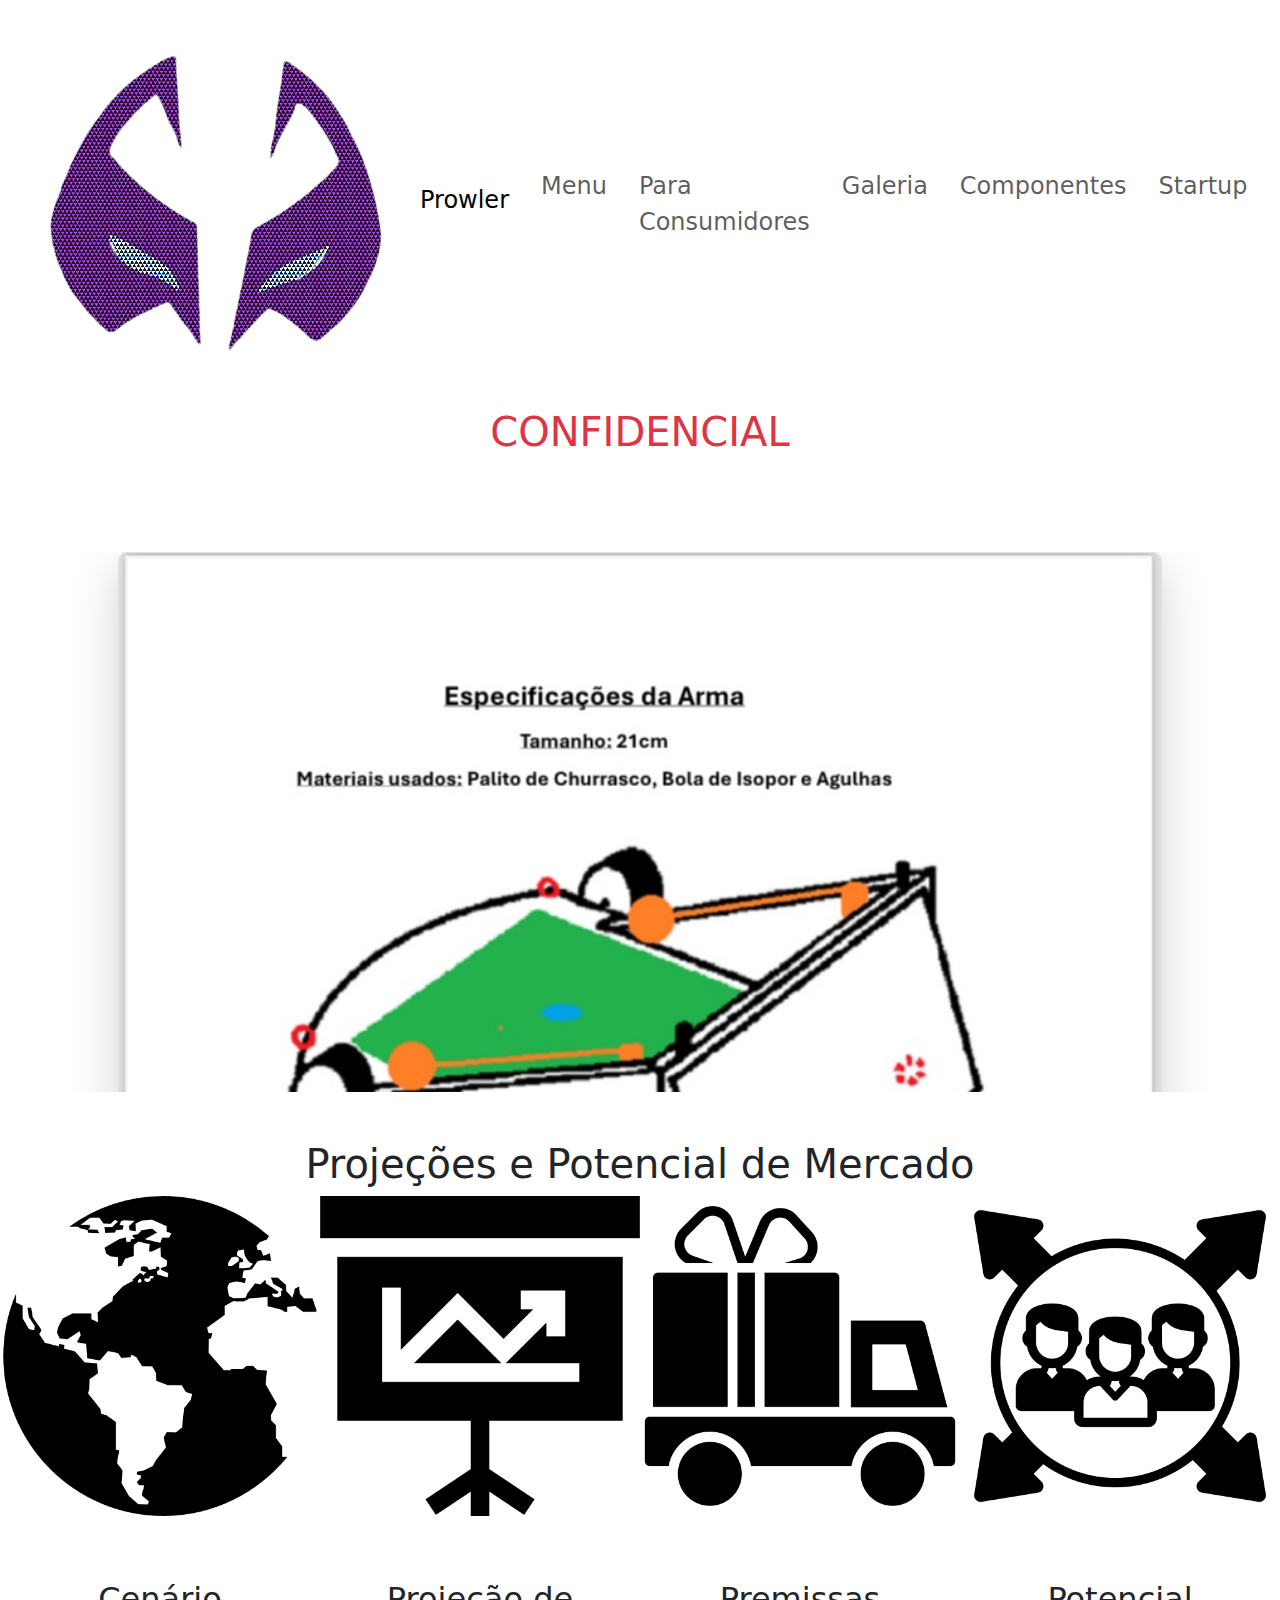
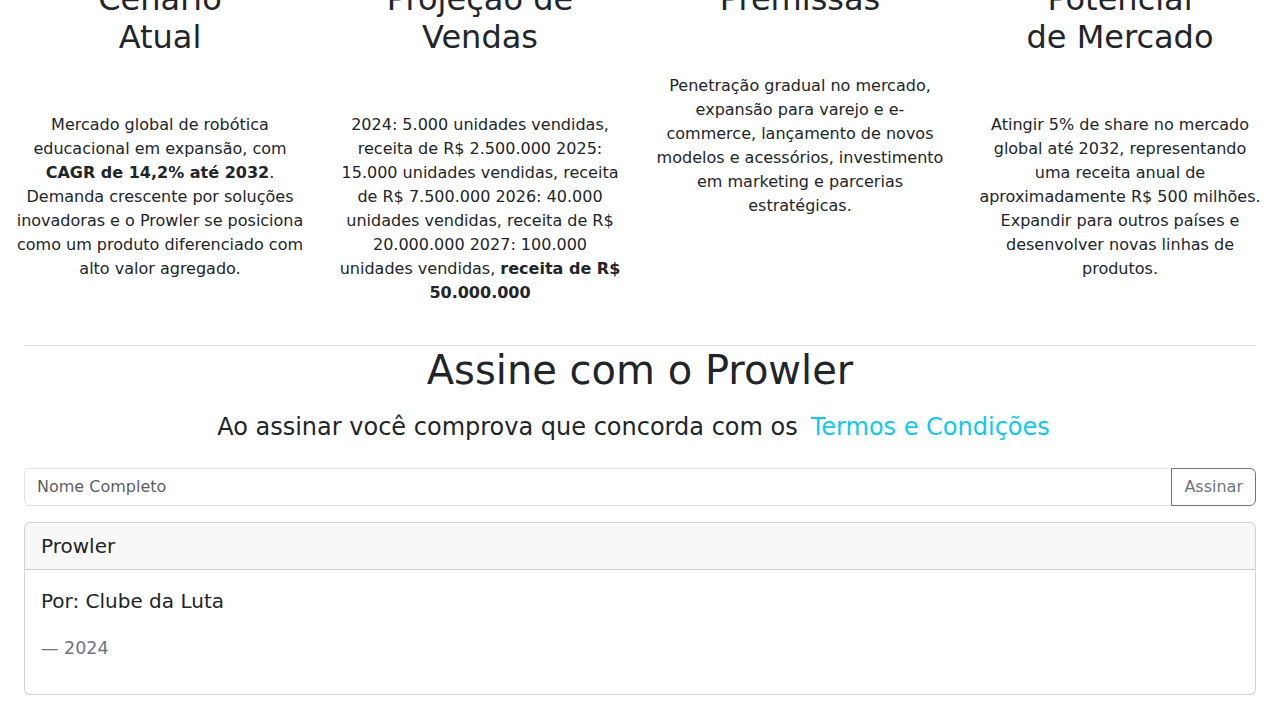
==== html/fechamento.html @ 5b53f9b1 "Create fechamento.html" ====
<!DOCTYPE html>
<html lang="pt-br">

<head>
    <meta charset="UTF-8">
    <meta name="viewport" content="width=device-width, initial-scale=1.0">
    <title>Prowler</title>

    <link rel="preconnect" href="https://fonts.googleapis.com">
    <link rel="preconnect" href="https://fonts.gstatic.com" crossorigin>
    <link href="https://fonts.googleapis.com/css2?family=Raleway:ital,wght@0,100..900;1,100..900&display=swap"
        rel="stylesheet">
    <link href="https://cdn.jsdelivr.net/npm/bootstrap@5.3.3/dist/css/bootstrap.min.css" rel="stylesheet"
        integrity="sha384-QWTKZyjpPEjISv5WaRU9OFeRpok6YctnYmDr5pNlyT2bRjXh0JMhjY6hW+ALEwIH" crossorigin="anonymous">

    <link rel="stylesheet" href="../css/styles.css">

</head>

<body>
    <!-- header da página -->
    <header>
        <nav class="navbar navbar-expand-lg p-4">
            <div class="container-fluid ">
                <img class="custom-size" src="../icon/image.png" alt="Logo da mascara do personagem Prowler">
                <h1 class="navbar-brand active ms-4 fs-4">Prowler</h1>

                <button class="navbar-toggler" type="button" data-bs-toggle="collapse" data-bs-target="#navbarNav"
                    aria-controls="navbarNav" aria-expanded="false" aria-label="Toggle navigation">
                    <span class="navbar-toggler-icon "></span>
                </button>

                <div class="collapse navbar-collapse fw-normal" id="navbarNav">
                    <ul class="navbar-nav ms-auto">
                        <li class="nav-item">
                            <a class="nav-link m-2 fs-4" aria-current="page" href="#main">Menu</a>
                        </li>
                        <li class="nav-item">
                            <a class="nav-link m-2 fs-4" href="#vantagens">Para Consumidores</a>
                        </li>
                        <a class="nav-link m-2 fs-4" href="#galeria">Galeria</a>
                        </li>
                        <li class="nav-item">
                            <a class="nav-link m-2 fs-4" href="#estrutura">Componentes</a>
                        </li>
                        <li class="nav-item">
                            <a class="nav-link m-2 fs-4" href="#historia">Startup</a>
                        </li>
                        <li class="nav-item">
                            <a class="nav-link m-2 fs-4" href="#invista">Negocie</a>
                        </li>
                    </ul>
                </div>
            </div>
        </nav>
    </header>
    <!-- fim do header -->

    <!-------------------------------------- Hero -------------------------------------->
    <main>

        <h2 class="custom-p fs-1 justify-content-center d-flex align-items-center text-danger">
            CONFIDENCIAL
        </h2>

        <div class="px-4 pt-5 my-5 text-center">
            <div class="overflow-hidden" style="max-height: 60vh;">
                <div class="container px-5">
                    <img src="../images/IMG_5757.png" class="img-fluid border rounded-3 shadow-lg mb-4 w-100"
                        alt="Imagem do Prowler - Pensonagem Inspiração do Robo" loading="lazy">
                </div>
            </div>
        </div>
    </main>

    <!-------------------------------------- fim -------------------------------------->

    <!-------------------------------------- Cards -------------------------------------->
    <section class="cards " id="vantagens">

        <h2 class="custom-p fs-1 justify-content-center d-flex align-items-center">
            Projeções e Potencial de Mercado
        </h2>

        <div class="card-group">
            <div class="card d-flex align-items-center justify-content-center border-0">
                <img src="../icon/globo-terrestre-com-mapas-de-continentes.png" class="card-img-top"
                    alt="icone de foguete">
                <div class="card-body text-center">
                    <h5 class="card-title fs-2 p-5">Cenário Atual</h5>
                    <p class="card-text">
                        Mercado global de robótica educacional em expansão, com <strong>CAGR de 14,2% até 2032</strong>.
                        Demanda crescente por soluções
                        inovadoras e o Prowler se posiciona como um produto diferenciado com alto valor agregado.
                    </p>
                </div>
            </div>
            <div class="card d-flex align-items-center justify-content-center border-0">
                <img src="../icon/tela-de-projecao.png" class="card-img-top" alt="icone de espada e escudo">
                <div class="card-body text-center">
                    <h5 class="card-title fs-2 p-5">Projeção de Vendas</h5>
                    <p class="card-text">
                        2024: 5.000 unidades vendidas, receita de R$ 2.500.000
                        2025: 15.000 unidades vendidas, receita de R$ 7.500.000
                        2026: 40.000 unidades vendidas, receita de R$ 20.000.000
                        2027: 100.000 unidades vendidas, <strong>receita de R$ 50.000.000</strong>
                    </p>
                </div>
            </div>
            <div class="card d-flex align-items-center justify-content-center border-0">
                <img src="../icon/shopping-and-commerce.png" class="card-img-top" alt="icone de velocimetro">
                <div class="card-body text-center">
                    <h5 class="card-title fs-2 p-5">Premissas</h5>
                    <p class="card-text">
                        Penetração gradual no mercado, expansão para varejo e e-commerce, lançamento de novos modelos e
                        acessórios, investimento
                        em marketing e parcerias estratégicas.
                    </p>
                </div>
            </div>
            <div class="card d-flex align-items-center justify-content-center border-0">
                <img src="../icon/expansao.png" class="card-img-top" alt="icone de velocimetro">
                <div class="card-body text-center">
                    <h5 class="card-title fs-2 p-5">Potencial de Mercado</h5>
                    <p class="card-text">
                        Atingir 5% de share no mercado global até 2032, representando uma receita anual de
                        aproximadamente R$ 500 milhões.
                        Expandir para outros países e desenvolver novas linhas de produtos.
                    </p>
                </div>
            </div>
        </div>
    </section>
    <!-------------------------------------- fim -------------------------------------->

    <!-------------------------------------- Assinatura -------------------------------------->
    <section id="galeria" class="p-4">

        <h2 class="custom-p fs-1 justify-content-center d-flex align-items-center border-top">
            Assine com o Prowler
        </h2>

        <p class="custom-p pt-0 fs-4 justify-content-center d-flex align-items-center text-center fw-medium">
            Ao assinar você comprova que concorda com os <a href="#" class="btn fs-4 text-info">Termos e
                Condições</a>
        </p>

        <div class="input-group mb-3 custom-p">
            <input type="text" class="form-control" placeholder="Nome Completo" aria-label="Nome Completo"
                aria-describedby="button-addon2">
            <button class="btn btn-outline-secondary " type="button" id="button-addon2">Assinar</button>
        </div>

        <!-------------------------------------- fim  -------------------------------------->

        <footer>
            <div class="card fs-5">
                <div class="card-header">
                    Prowler
                </div>
                <div class="card-body">
                    <blockquote class="blockquot">
                        <p>Por: Clube da Luta</p>
                        <span class="blockquote-footer">2024</span>
                    </blockquote>
                </div>
            </div>
        </footer>

        <script src="https://cdn.jsdelivr.net/npm/bootstrap@5.3.3/dist/js/bootstrap.bundle.min.js"
            integrity="sha384-YvpcrYf0tY3lHB60NNkmXc5s9fDVZLESaAA55NDzOxhy9GkcIdslK1eN7N6jIeHz"
            crossorigin="anonymous"></script>
</body>

</html>
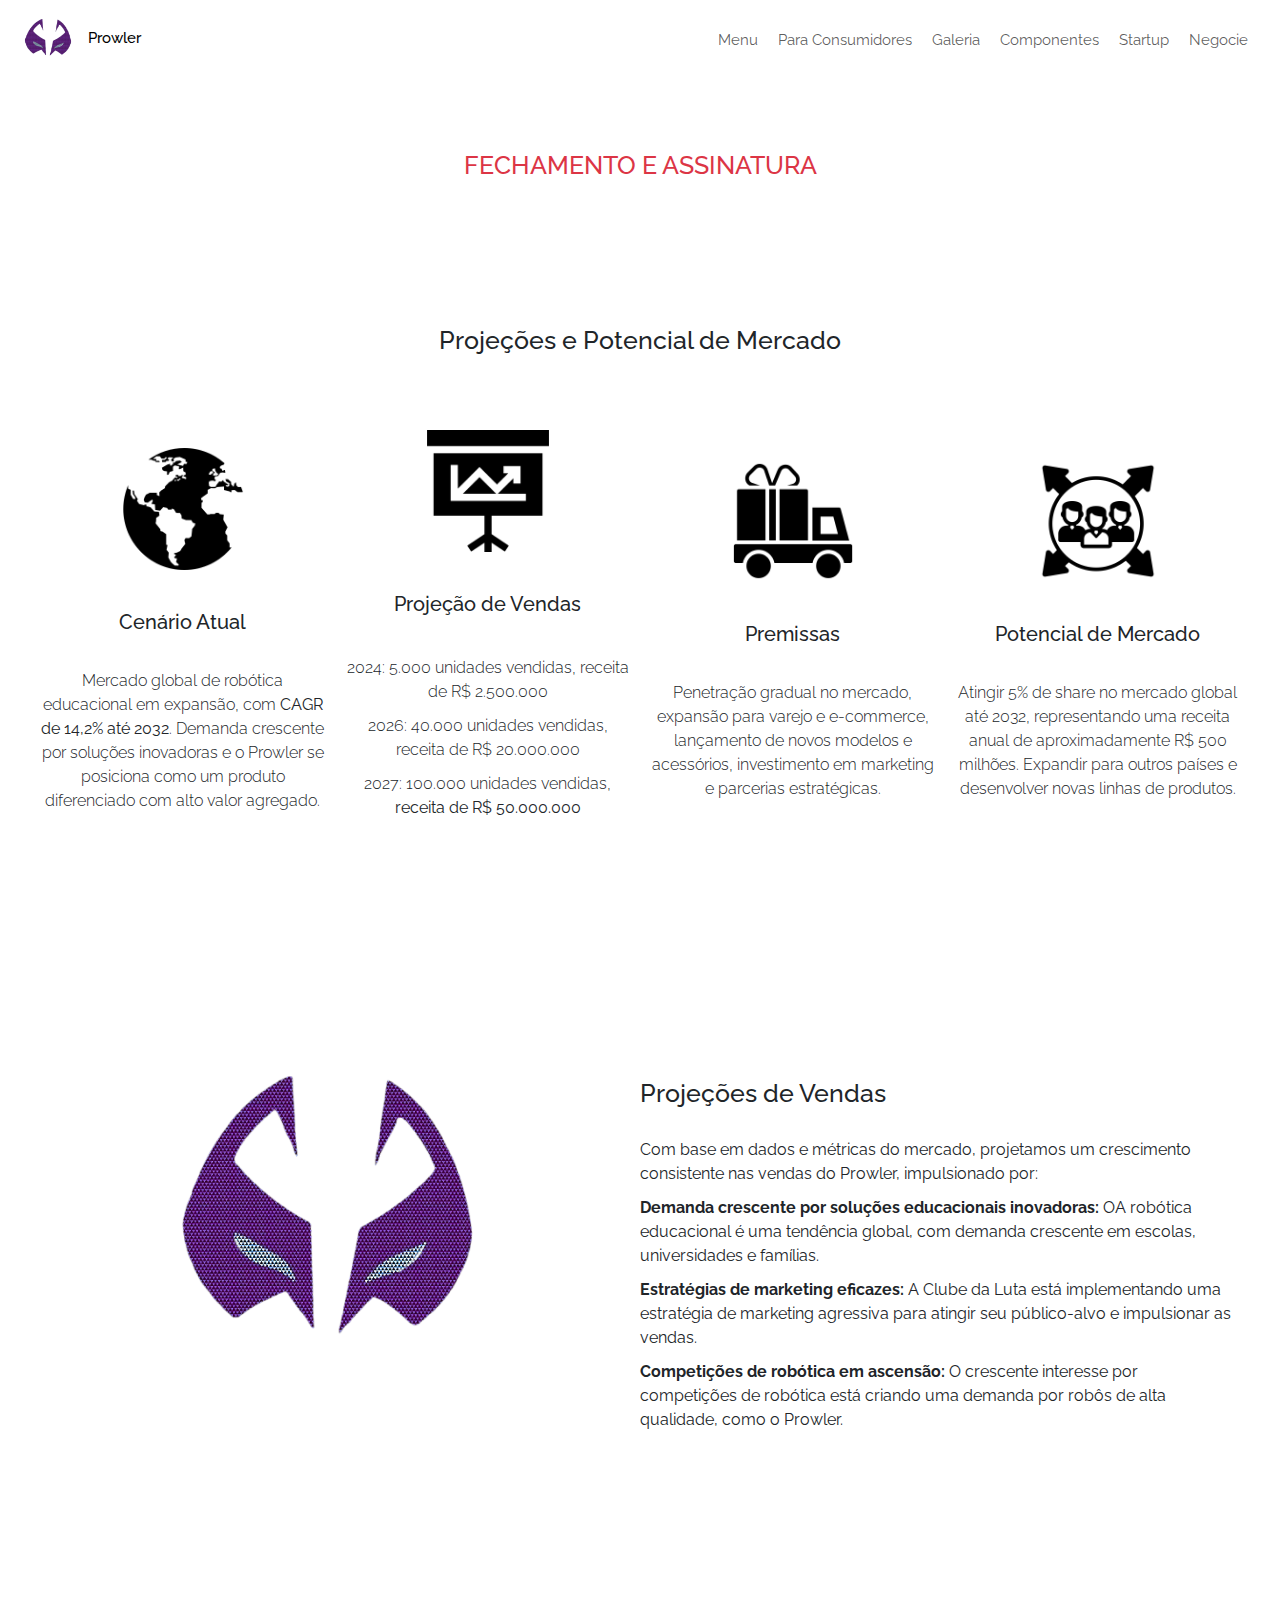
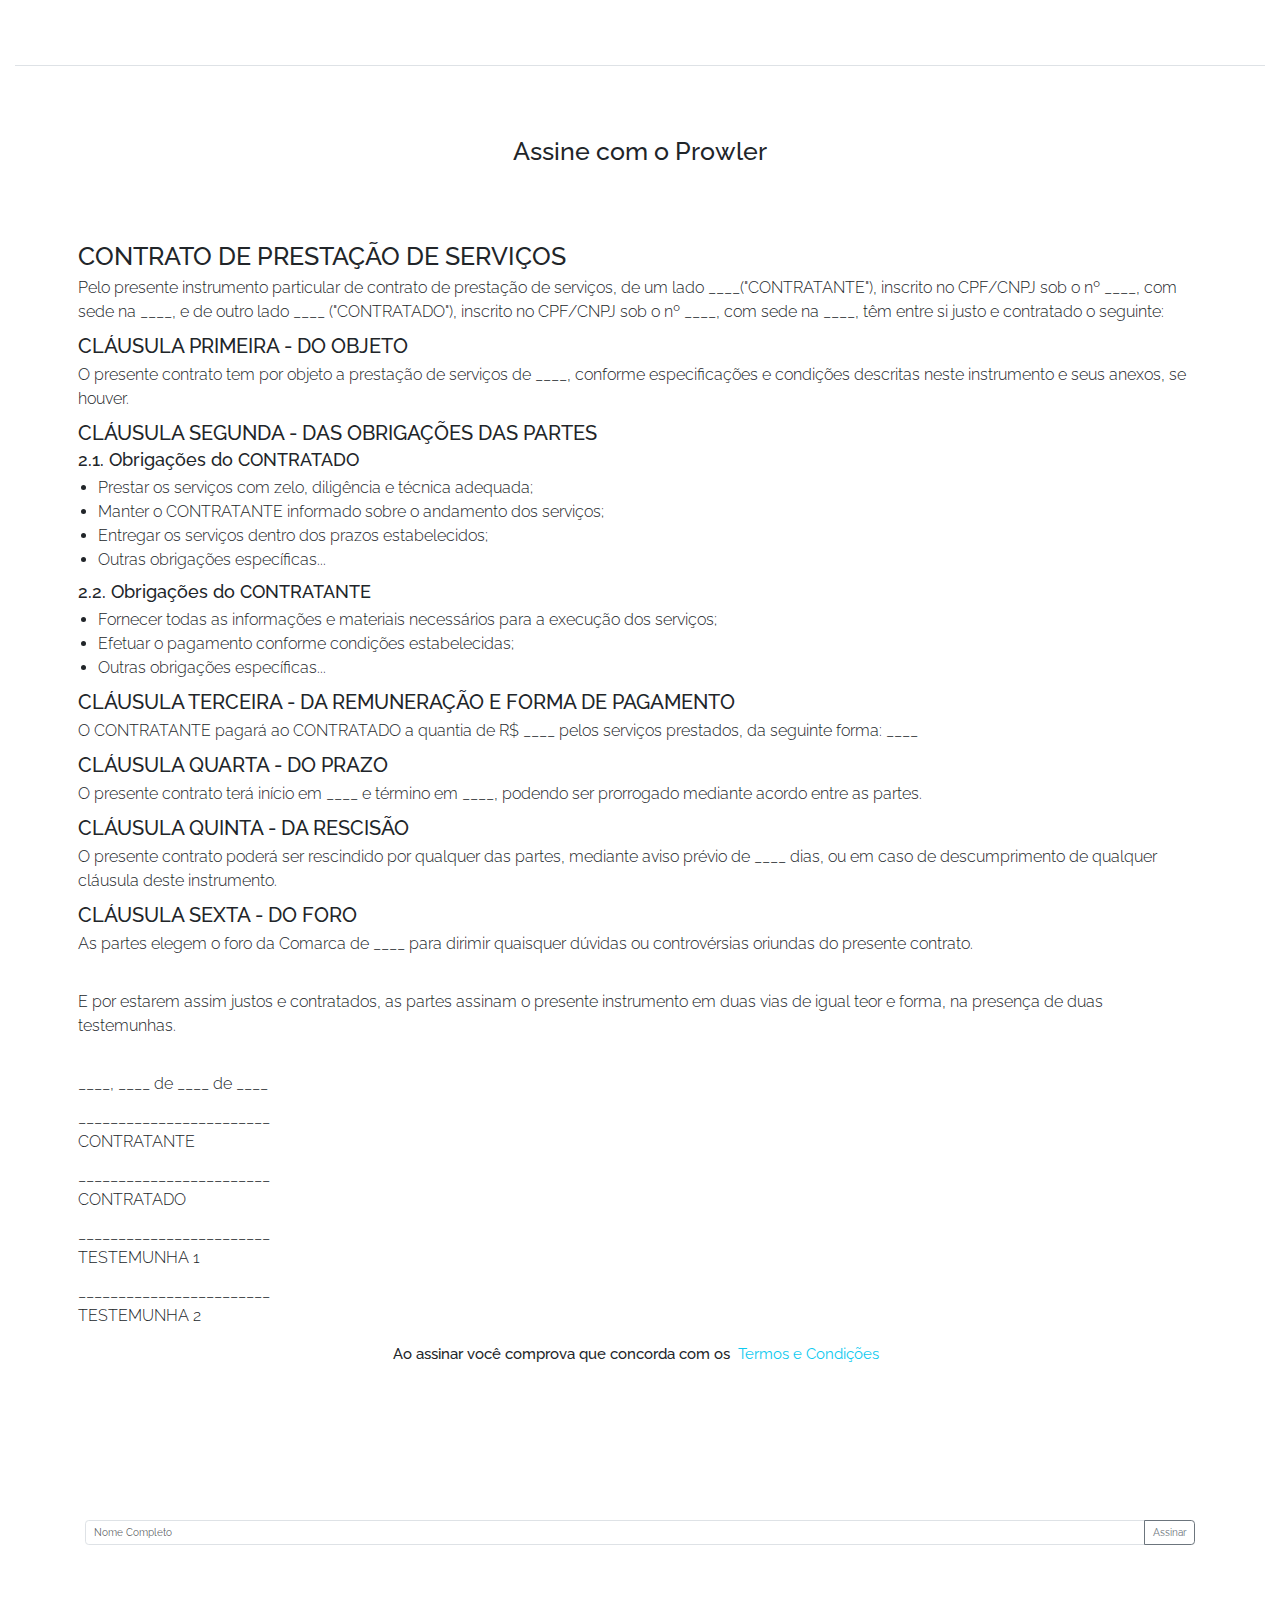
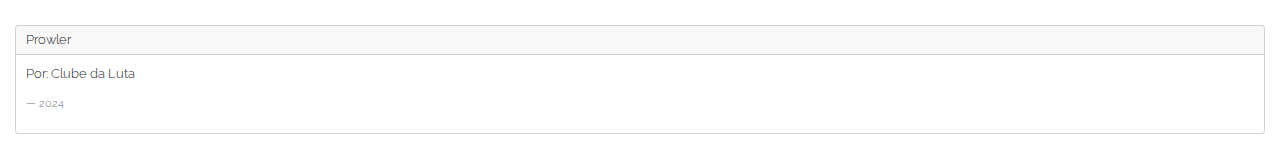
==== commit 93e958f8: "Update fechamento.html" ====
--- a/html/fechamento.html
+++ b/html/fechamento.html
@@ -60,17 +60,9 @@
     <main>
 
         <h2 class="custom-p fs-1 justify-content-center d-flex align-items-center text-danger">
-            CONFIDENCIAL
+            FECHAMENTO E ASSINATURA
         </h2>
 
-        <div class="px-4 pt-5 my-5 text-center">
-            <div class="overflow-hidden" style="max-height: 60vh;">
-                <div class="container px-5">
-                    <img src="../images/IMG_5757.png" class="img-fluid border rounded-3 shadow-lg mb-4 w-100"
-                        alt="Imagem do Prowler - Pensonagem Inspiração do Robo" loading="lazy">
-                </div>
-            </div>
-        </div>
     </main>
 
     <!-------------------------------------- fim -------------------------------------->
@@ -100,10 +92,9 @@
                 <div class="card-body text-center">
                     <h5 class="card-title fs-2 p-5">Projeção de Vendas</h5>
                     <p class="card-text">
-                        2024: 5.000 unidades vendidas, receita de R$ 2.500.000
-                        2025: 15.000 unidades vendidas, receita de R$ 7.500.000
-                        2026: 40.000 unidades vendidas, receita de R$ 20.000.000
-                        2027: 100.000 unidades vendidas, <strong>receita de R$ 50.000.000</strong>
+                    <p>2024: 5.000 unidades vendidas, receita de R$ 2.500.000</p>
+                    <p>2026: 40.000 unidades vendidas, receita de R$ 20.000.000</p>
+                    <p>2027: 100.000 unidades vendidas, <strong>receita de R$ 50.000.000</strong></p>
                     </p>
                 </div>
             </div>
@@ -133,6 +124,38 @@
     </section>
     <!-------------------------------------- fim -------------------------------------->
 
+    <!-------------------------------------- PROJEÇÕES -------------------------------------->
+    <section id="historia"></section>
+    <div class="storytelling d-flex align-items-center">
+        <div class="row w-100 p-5">
+            <div class="col-lg-6 text-center">
+                <img src="../icon/image.png" alt="mascara do prowler">
+            </div>
+            <div class="col-lg-6 text-center fw-normal">
+                <h2 class="text-start my-5 fs-1 pt-6">Projeções de Vendas</h2>
+                <p class="text-start">Com base em dados e métricas do mercado, projetamos um crescimento consistente
+                    nas vendas do Prowler, impulsionado por:</p>
+                <p class="text-start">
+                    <strong>Demanda crescente por soluções educacionais inovadoras:</strong> OA robótica
+                    educacional é uma tendência global, com demanda crescente em escolas,
+                    universidades e famílias.
+                </p>
+                <p class="text-start">
+                    <strong>Estratégias de marketing eficazes:</strong> A Clube da Luta está implementando uma
+                    estratégia de marketing agressiva para atingir seu público-alvo e impulsionar as
+                    vendas.
+                </p>
+                <p class="text-start">
+                    <strong>Competições de robótica em ascensão: </strong> O crescente interesse por
+                    competições de robótica está criando uma demanda por robôs de alta
+                    qualidade, como o Prowler.
+                </p>
+            </div>
+        </div>
+    </div>
+    </section>
+
+    <!-------------------------------------- fim -------------------------------------->
     <!-------------------------------------- Assinatura -------------------------------------->
     <section id="galeria" class="p-4">
 
@@ -140,9 +163,79 @@
             Assine com o Prowler
         </h2>
 
+        <div class="container">
+            <h1>CONTRATO DE PRESTAÇÃO DE SERVIÇOS</h1>
+
+            <p>Pelo presente instrumento particular de contrato de prestação de serviços, de um lado
+                ____("CONTRATANTE"),
+                inscrito no CPF/CNPJ sob o nº ____, com sede na ____, e de outro lado ____ ("CONTRATADO"), inscrito no
+                CPF/CNPJ
+                sob o nº ____, com sede na ____, têm entre si justo e contratado o seguinte:</p>
+
+            <h2>CLÁUSULA PRIMEIRA - DO OBJETO</h2>
+            <p>O presente contrato tem por objeto a prestação de serviços de ____, conforme especificações e condições
+                descritas
+                neste instrumento e seus anexos, se houver.</p>
+
+            <h2>CLÁUSULA SEGUNDA - DAS OBRIGAÇÕES DAS PARTES</h2>
+            <h3>2.1. Obrigações do CONTRATADO</h3>
+            <ul>
+                <li>Prestar os serviços com zelo, diligência e técnica adequada;</li>
+                <li>Manter o CONTRATANTE informado sobre o andamento dos serviços;</li>
+                <li>Entregar os serviços dentro dos prazos estabelecidos;</li>
+                <li>Outras obrigações específicas...</li>
+            </ul>
+
+            <h3>2.2. Obrigações do CONTRATANTE</h3>
+            <ul>
+                <li>Fornecer todas as informações e materiais necessários para a execução dos serviços;</li>
+                <li>Efetuar o pagamento conforme condições estabelecidas;</li>
+                <li>Outras obrigações específicas...</li>
+            </ul>
+
+            <h2>CLÁUSULA TERCEIRA - DA REMUNERAÇÃO E FORMA DE PAGAMENTO</h2>
+            <p>O CONTRATANTE pagará ao CONTRATADO a quantia de R$ ____ pelos serviços prestados, da seguinte forma: ____
+            </p>
+
+            <h2>CLÁUSULA QUARTA - DO PRAZO</h2>
+            <p>O presente contrato terá início em ____ e término em ____, podendo ser prorrogado mediante acordo entre
+                as
+                partes.</p>
+
+            <h2>CLÁUSULA QUINTA - DA RESCISÃO</h2>
+            <p>O presente contrato poderá ser rescindido por qualquer das partes, mediante aviso prévio de ____ dias, ou
+                em caso
+                de descumprimento de qualquer cláusula deste instrumento.</p>
+
+            <h2>CLÁUSULA SEXTA - DO FORO</h2>
+            <p>As partes elegem o foro da Comarca de ____ para dirimir quaisquer dúvidas ou controvérsias oriundas do
+                presente
+                contrato.</p>  
+
+
+            <p>E por estarem assim justos e contratados, as partes assinam o presente instrumento em duas vias de igual
+                teor e
+                forma, na presença de duas testemunhas.</p>  
+
+
+            <p>____, ____ de ____ de ____</p>
+
+            <p>________________________<br>
+                CONTRATANTE</p>
+
+            <p>________________________<br>
+                CONTRATADO</p>
+
+            <p>________________________<br>
+                TESTEMUNHA 1</p>
+
+            <p>________________________<br>
+                TESTEMUNHA 2</p>
+        </div>
+
         <p class="custom-p pt-0 fs-4 justify-content-center d-flex align-items-center text-center fw-medium">
-            Ao assinar você comprova que concorda com os <a href="#" class="btn fs-4 text-info">Termos e
-                Condições</a>
+            Ao assinar você comprova que concorda com os <a href="../html/termos.html" class="btn fs-4 text-info">Termos
+                e Condições</a>
         </p>
 
         <div class="input-group mb-3 custom-p">
--- a/css/styles.css
+++ b/css/styles.css
@@ -0,0 +1,127 @@
+* {
+    padding: 0;
+    margin: 0;
+    box-sizing: border-box;
+    font-family: "Raleway", sans-serif;
+}
+
+:root {
+    --color-light: #ffffff;
+    --color-purple: #5f0769;
+    --color-purple-light: rgb(125, 36, 185);
+    --color-green: #0c8216;
+    --color-black: #000000;
+    --color-gray: #1d1d1d;
+}
+
+html {
+    font-size: 62.5%;
+}
+
+body {
+    font-size: 1.6rem;
+    font-weight: 300;
+}
+
+.custom-size {
+    width: 5rem;
+    height: 5rem;
+    padding-bottom: .5rem;
+}
+
+.custom-p {
+    padding: 7rem;
+}
+
+.navbar {
+    a:hover {
+        color: var(--color-purple-light);
+        transition: .4s;
+    }
+}
+
+.carousel {
+
+    img {
+        max-height: 80vh;
+        min-height: 500px;
+    }
+
+}
+
+.storytelling {
+    min-height: 90vh;
+
+    img {
+        height: 80%;
+    }
+}
+
+/* cards */
+
+.card-group {
+    align-items: center;
+    justify-content: center;
+    padding: 0 3rem;
+}
+
+.cards {
+    min-height: 60vh;
+}
+
+.card {
+
+    img {
+        width: 40%;
+        transition: .5s;
+    }
+
+    img:hover {
+        transform: scale(1.1);
+        filter: drop-shadow(30px 20px 2px var(--color-purple-light));
+    }
+}
+
+/* grid */
+
+.img-tam {
+    height: 50%;
+    width: 50%;
+}
+
+.custom-m {
+    margin-left: 5rem;
+}
+
+/* accordion */
+
+.accordion-button:not(.collapsed) {
+    background-color: var(--color-purple-light);
+    color: var(--color-light);
+}
+
+/* card investir */
+
+.border-custom {
+    border-color: var(--color-purple-light);
+}
+
+.btn-custom {
+    background-color: var(--color-purple-light);
+    color: var(--color-light);
+}
+
+.btn-custom:hover {
+    background-color: var(--color-purple);
+    color: var(--color-light);
+}
+
+
+
+
+@media(width < 900px) {
+
+    .custom-m {
+        margin-left: auto;
+    }
+}